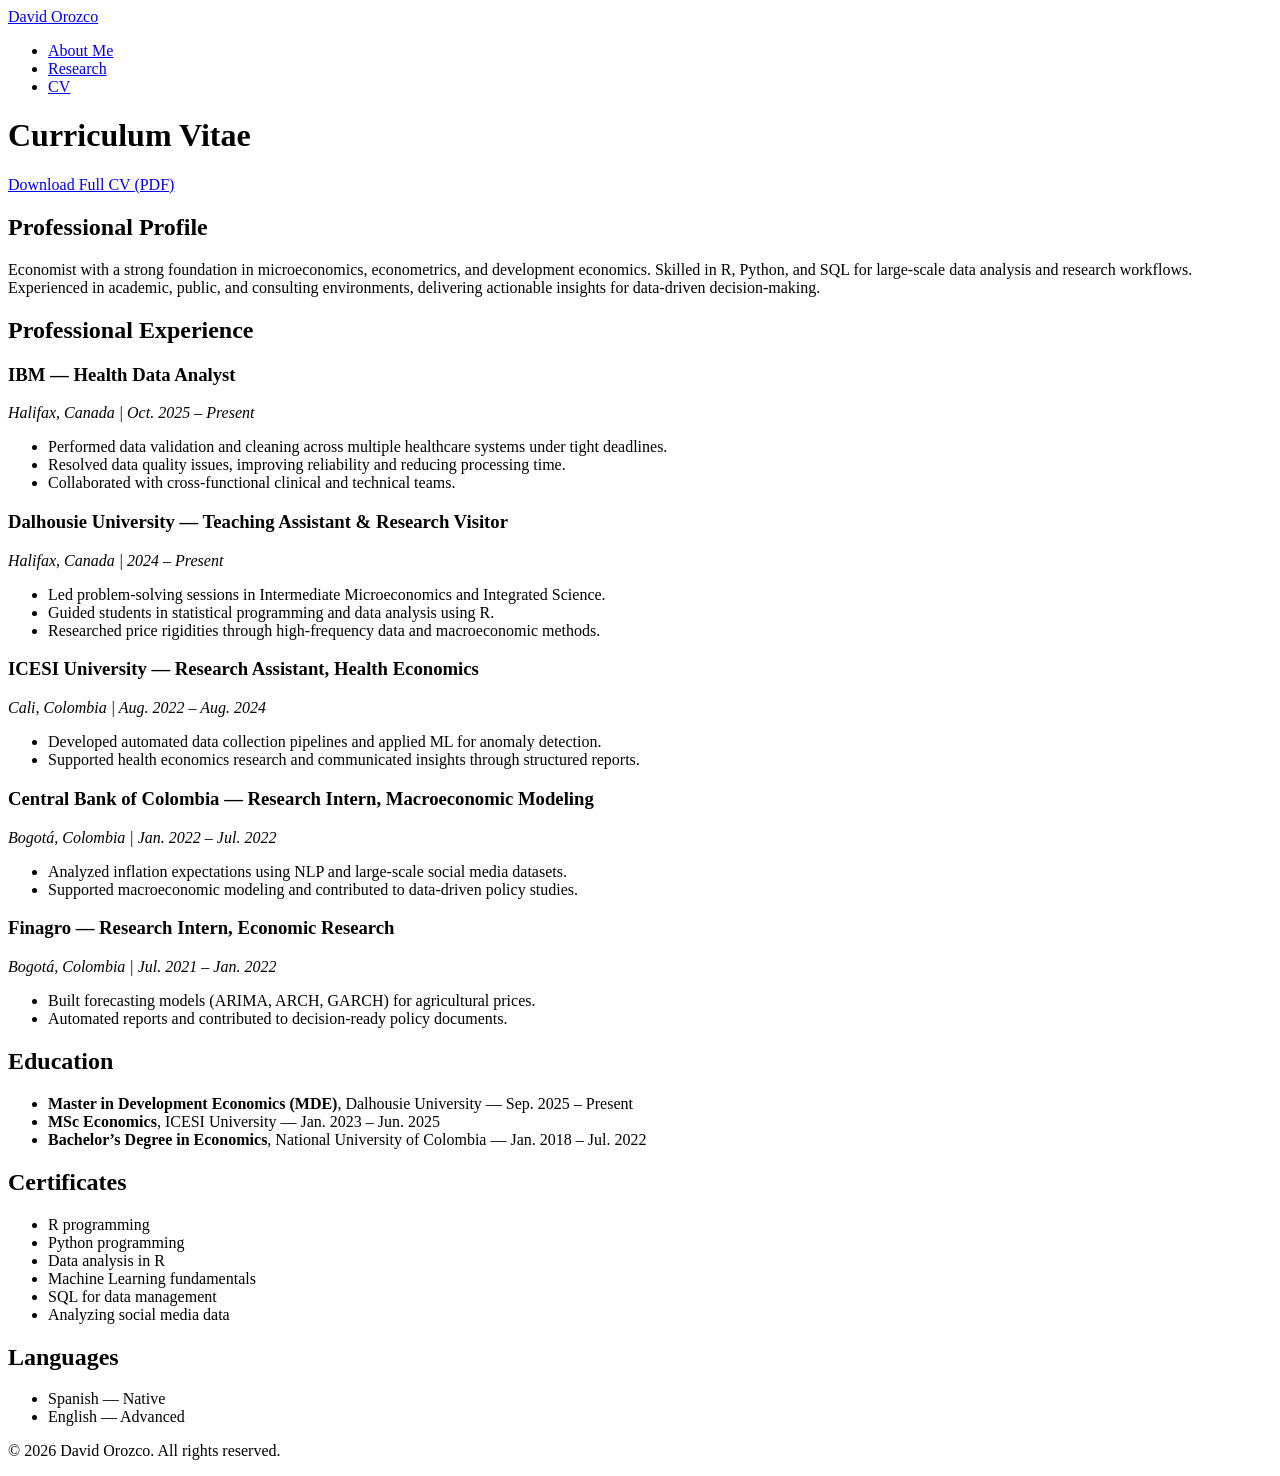
==== cv.html @ 4e028c95 "Add files via upload" ====
<!DOCTYPE html>
<html lang="en">
<head>
  <meta charset="UTF-8">
  <meta name="viewport" content="width=device-width, initial-scale=1.0">
  <title>CV | David Orozco</title>
  <link href="[fonts.googleapis.com](https://fonts.googleapis.com/css2?family=Merriweather:wght@400;700&family=Inter:wght@300;400;600&display=swap)" rel="stylesheet">
  <link rel="stylesheet" href="styles.css">
</head>
<body>
  <header>
    <nav class="navbar">
      <div class="nav-logo"><a href="index.html">David Orozco</a></div>
      <ul class="nav-links">
        <li><a href="index.html">About Me</a></li>
        <li><a href="research.html">Research</a></li>
        <li><a href="cv.html" class="active">CV</a></li>
      </ul>
    </nav>
  </header>

  <main class="container">
    <h1>Curriculum Vitae</h1>
    <a href="YOUR_CV_FILE.pdf" class="button">Download Full CV (PDF)</a>

    <section>
      <h2>Professional Profile</h2>
      <p>
        Economist with a strong foundation in microeconomics, econometrics, and development economics. Skilled in R, Python, and SQL for large-scale data analysis and research workflows. Experienced in academic, public, and consulting environments, delivering actionable insights for data-driven decision-making.
      </p>
    </section>

    <section>
      <h2>Professional Experience</h2>

      <h3>IBM — Health Data Analyst</h3>
      <p><em>Halifax, Canada | Oct. 2025 – Present</em></p>
      <ul>
        <li>Performed data validation and cleaning across multiple healthcare systems under tight deadlines.</li>
        <li>Resolved data quality issues, improving reliability and reducing processing time.</li>
        <li>Collaborated with cross-functional clinical and technical teams.</li>
      </ul>

      <h3>Dalhousie University — Teaching Assistant & Research Visitor</h3>
      <p><em>Halifax, Canada | 2024 – Present</em></p>
      <ul>
        <li>Led problem-solving sessions in Intermediate Microeconomics and Integrated Science.</li>
        <li>Guided students in statistical programming and data analysis using R.</li>
        <li>Researched price rigidities through high-frequency data and macroeconomic methods.</li>
      </ul>

      <h3>ICESI University — Research Assistant, Health Economics</h3>
      <p><em>Cali, Colombia | Aug. 2022 – Aug. 2024</em></p>
      <ul>
        <li>Developed automated data collection pipelines and applied ML for anomaly detection.</li>
        <li>Supported health economics research and communicated insights through structured reports.</li>
      </ul>

      <h3>Central Bank of Colombia — Research Intern, Macroeconomic Modeling</h3>
      <p><em>Bogotá, Colombia | Jan. 2022 – Jul. 2022</em></p>
      <ul>
        <li>Analyzed inflation expectations using NLP and large-scale social media datasets.</li>
        <li>Supported macroeconomic modeling and contributed to data-driven policy studies.</li>
      </ul>

      <h3>Finagro — Research Intern, Economic Research</h3>
      <p><em>Bogotá, Colombia | Jul. 2021 – Jan. 2022</em></p>
      <ul>
        <li>Built forecasting models (ARIMA, ARCH, GARCH) for agricultural prices.</li>
        <li>Automated reports and contributed to decision-ready policy documents.</li>
      </ul>
    </section>

    <section>
      <h2>Education</h2>
      <ul>
        <li><strong>Master in Development Economics (MDE)</strong>, Dalhousie University — Sep. 2025 – Present</li>
        <li><strong>MSc Economics</strong>, ICESI University — Jan. 2023 – Jun. 2025</li>
        <li><strong>Bachelor’s Degree in Economics</strong>, National University of Colombia — Jan. 2018 – Jul. 2022</li>
      </ul>
    </section>

    <section>
      <h2>Certificates</h2>
      <ul>
        <li>R programming</li>
        <li>Python programming</li>
        <li>Data analysis in R</li>
        <li>Machine Learning fundamentals</li>
        <li>SQL for data management</li>
        <li>Analyzing social media data</li>
      </ul>
    </section>

    <section>
      <h2>Languages</h2>
      <ul>
        <li>Spanish — Native</li>
        <li>English — Advanced</li>
      </ul>
    </section>
  </main>

  <footer>
    <p>© 2026 David Orozco. All rights reserved.</p>
  </footer>
</body>
</html>
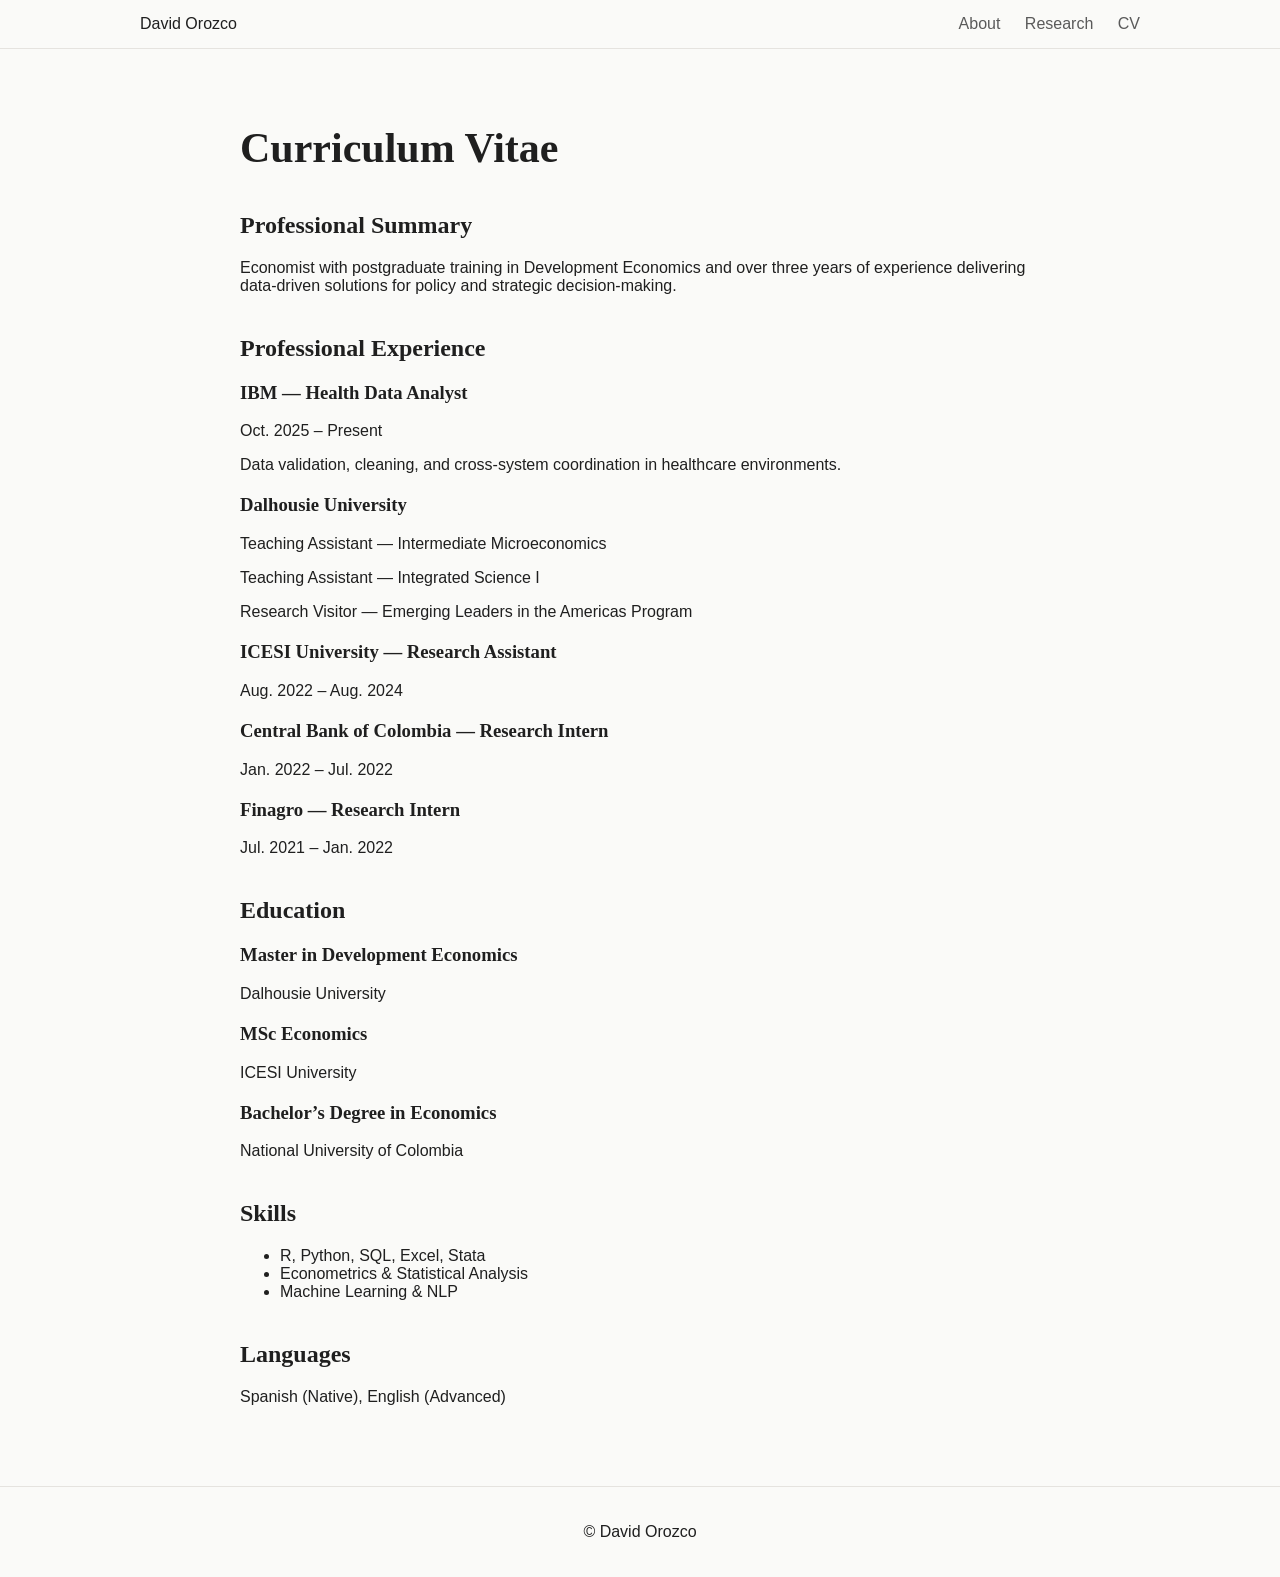
==== commit 86a8b601: "Update cv.html" ====
--- a/cv.html
+++ b/cv.html
@@ -2,107 +2,107 @@
 <html lang="en">
 <head>
   <meta charset="UTF-8">
-  <meta name="viewport" content="width=device-width, initial-scale=1.0">
-  <title>CV | David Orozco</title>
-  <link href="[fonts.googleapis.com](https://fonts.googleapis.com/css2?family=Merriweather:wght@400;700&family=Inter:wght@300;400;600&display=swap)" rel="stylesheet">
+  <title>CV</title>
   <link rel="stylesheet" href="styles.css">
 </head>
 <body>
-  <header>
-    <nav class="navbar">
-      <div class="nav-logo"><a href="index.html">David Orozco</a></div>
-      <ul class="nav-links">
-        <li><a href="index.html">About Me</a></li>
-        <li><a href="research.html">Research</a></li>
-        <li><a href="cv.html" class="active">CV</a></li>
-      </ul>
+
+<header class="navbar">
+  <div class="nav-container">
+    <div class="logo">David Orozco</div>
+    <nav>
+      <a href="index.html">About</a>
+      <a href="research.html">Research</a>
+      <a href="cv.html">CV</a>
     </nav>
-  </header>
+  </div>
+</header>
 
-  <main class="container">
-    <h1>Curriculum Vitae</h1>
-    <a href="YOUR_CV_FILE.pdf" class="button">Download Full CV (PDF)</a>
+<main class="container">
 
-    <section>
-      <h2>Professional Profile</h2>
-      <p>
-        Economist with a strong foundation in microeconomics, econometrics, and development economics. Skilled in R, Python, and SQL for large-scale data analysis and research workflows. Experienced in academic, public, and consulting environments, delivering actionable insights for data-driven decision-making.
-      </p>
-    </section>
+<section class="hero">
+  <h1>Curriculum Vitae</h1>
+</section>
 
-    <section>
-      <h2>Professional Experience</h2>
+<section>
+  <h2>Professional Summary</h2>
+  <p>
+    Economist with postgraduate training in Development Economics and over three years of experience delivering data-driven solutions for policy and strategic decision-making.
+  </p>
+</section>
 
-      <h3>IBM — Health Data Analyst</h3>
-      <p><em>Halifax, Canada | Oct. 2025 – Present</em></p>
-      <ul>
-        <li>Performed data validation and cleaning across multiple healthcare systems under tight deadlines.</li>
-        <li>Resolved data quality issues, improving reliability and reducing processing time.</li>
-        <li>Collaborated with cross-functional clinical and technical teams.</li>
-      </ul>
+<section>
+  <h2>Professional Experience</h2>
 
-      <h3>Dalhousie University — Teaching Assistant & Research Visitor</h3>
-      <p><em>Halifax, Canada | 2024 – Present</em></p>
-      <ul>
-        <li>Led problem-solving sessions in Intermediate Microeconomics and Integrated Science.</li>
-        <li>Guided students in statistical programming and data analysis using R.</li>
-        <li>Researched price rigidities through high-frequency data and macroeconomic methods.</li>
-      </ul>
+  <div class="item">
+    <h3>IBM — Health Data Analyst</h3>
+    <span>Oct. 2025 – Present</span>
+    <p>Data validation, cleaning, and cross-system coordination in healthcare environments.</p>
+  </div>
 
-      <h3>ICESI University — Research Assistant, Health Economics</h3>
-      <p><em>Cali, Colombia | Aug. 2022 – Aug. 2024</em></p>
-      <ul>
-        <li>Developed automated data collection pipelines and applied ML for anomaly detection.</li>
-        <li>Supported health economics research and communicated insights through structured reports.</li>
-      </ul>
+  <div class="item">
+    <h3>Dalhousie University</h3>
+    <p>Teaching Assistant — Intermediate Microeconomics</p>
+    <p>Teaching Assistant — Integrated Science I</p>
+    <p>Research Visitor — Emerging Leaders in the Americas Program</p>
+  </div>
 
-      <h3>Central Bank of Colombia — Research Intern, Macroeconomic Modeling</h3>
-      <p><em>Bogotá, Colombia | Jan. 2022 – Jul. 2022</em></p>
-      <ul>
-        <li>Analyzed inflation expectations using NLP and large-scale social media datasets.</li>
-        <li>Supported macroeconomic modeling and contributed to data-driven policy studies.</li>
-      </ul>
+  <div class="item">
+    <h3>ICESI University — Research Assistant</h3>
+    <span>Aug. 2022 – Aug. 2024</span>
+  </div>
 
-      <h3>Finagro — Research Intern, Economic Research</h3>
-      <p><em>Bogotá, Colombia | Jul. 2021 – Jan. 2022</em></p>
-      <ul>
-        <li>Built forecasting models (ARIMA, ARCH, GARCH) for agricultural prices.</li>
-        <li>Automated reports and contributed to decision-ready policy documents.</li>
-      </ul>
-    </section>
+  <div class="item">
+    <h3>Central Bank of Colombia — Research Intern</h3>
+    <span>Jan. 2022 – Jul. 2022</span>
+  </div>
 
-    <section>
-      <h2>Education</h2>
-      <ul>
-        <li><strong>Master in Development Economics (MDE)</strong>, Dalhousie University — Sep. 2025 – Present</li>
-        <li><strong>MSc Economics</strong>, ICESI University — Jan. 2023 – Jun. 2025</li>
-        <li><strong>Bachelor’s Degree in Economics</strong>, National University of Colombia — Jan. 2018 – Jul. 2022</li>
-      </ul>
-    </section>
+  <div class="item">
+    <h3>Finagro — Research Intern</h3>
+    <span>Jul. 2021 – Jan. 2022</span>
+  </div>
 
-    <section>
-      <h2>Certificates</h2>
-      <ul>
-        <li>R programming</li>
-        <li>Python programming</li>
-        <li>Data analysis in R</li>
-        <li>Machine Learning fundamentals</li>
-        <li>SQL for data management</li>
-        <li>Analyzing social media data</li>
-      </ul>
-    </section>
+</section>
 
-    <section>
-      <h2>Languages</h2>
-      <ul>
-        <li>Spanish — Native</li>
-        <li>English — Advanced</li>
-      </ul>
-    </section>
-  </main>
+<section>
+  <h2>Education</h2>
 
-  <footer>
-    <p>© 2026 David Orozco. All rights reserved.</p>
-  </footer>
+  <div class="item">
+    <h3>Master in Development Economics</h3>
+    <p>Dalhousie University</p>
+  </div>
+
+  <div class="item">
+    <h3>MSc Economics</h3>
+    <p>ICESI University</p>
+  </div>
+
+  <div class="item">
+    <h3>Bachelor’s Degree in Economics</h3>
+    <p>National University of Colombia</p>
+  </div>
+
+</section>
+
+<section>
+  <h2>Skills</h2>
+  <ul>
+    <li>R, Python, SQL, Excel, Stata</li>
+    <li>Econometrics & Statistical Analysis</li>
+    <li>Machine Learning & NLP</li>
+  </ul>
+</section>
+
+<section>
+  <h2>Languages</h2>
+  <p>Spanish (Native), English (Advanced)</p>
+</section>
+
+</main>
+
+<footer>
+  <p>© David Orozco</p>
+</footer>
+
 </body>
 </html>
--- a/styles.css
+++ b/styles.css
@@ -0,0 +1,72 @@
+body {
+  font-family: 'Inter', sans-serif;
+  background-color: #FAFAF8;
+  color: #1F1F1F;
+  margin: 0;
+}
+
+h1, h2, h3 {
+  font-family: 'Playfair Display', serif;
+}
+
+.container {
+  max-width: 800px;
+  margin: auto;
+  padding: 40px 20px;
+}
+
+.navbar {
+  position: sticky;
+  top: 0;
+  background: #FAFAF8;
+  border-bottom: 1px solid #E5E3DF;
+}
+
+.nav-container {
+  max-width: 1000px;
+  margin: auto;
+  display: flex;
+  justify-content: space-between;
+  padding: 15px;
+}
+
+nav a {
+  margin-left: 20px;
+  text-decoration: none;
+  color: #5A5A5A;
+}
+
+nav a:hover {
+  color: #6D4C41;
+}
+
+.hero h1 {
+  font-size: 42px;
+}
+
+.subtitle {
+  color: #5A5A5A;
+}
+
+section {
+  margin-bottom: 40px;
+}
+
+.item {
+  margin-bottom: 20px;
+}
+
+.button {
+  display: inline-block;
+  padding: 10px 20px;
+  background: #6D4C41;
+  color: white;
+  text-decoration: none;
+  margin-top: 10px;
+}
+
+footer {
+  text-align: center;
+  padding: 20px;
+  border-top: 1px solid #E5E3DF;
+}
